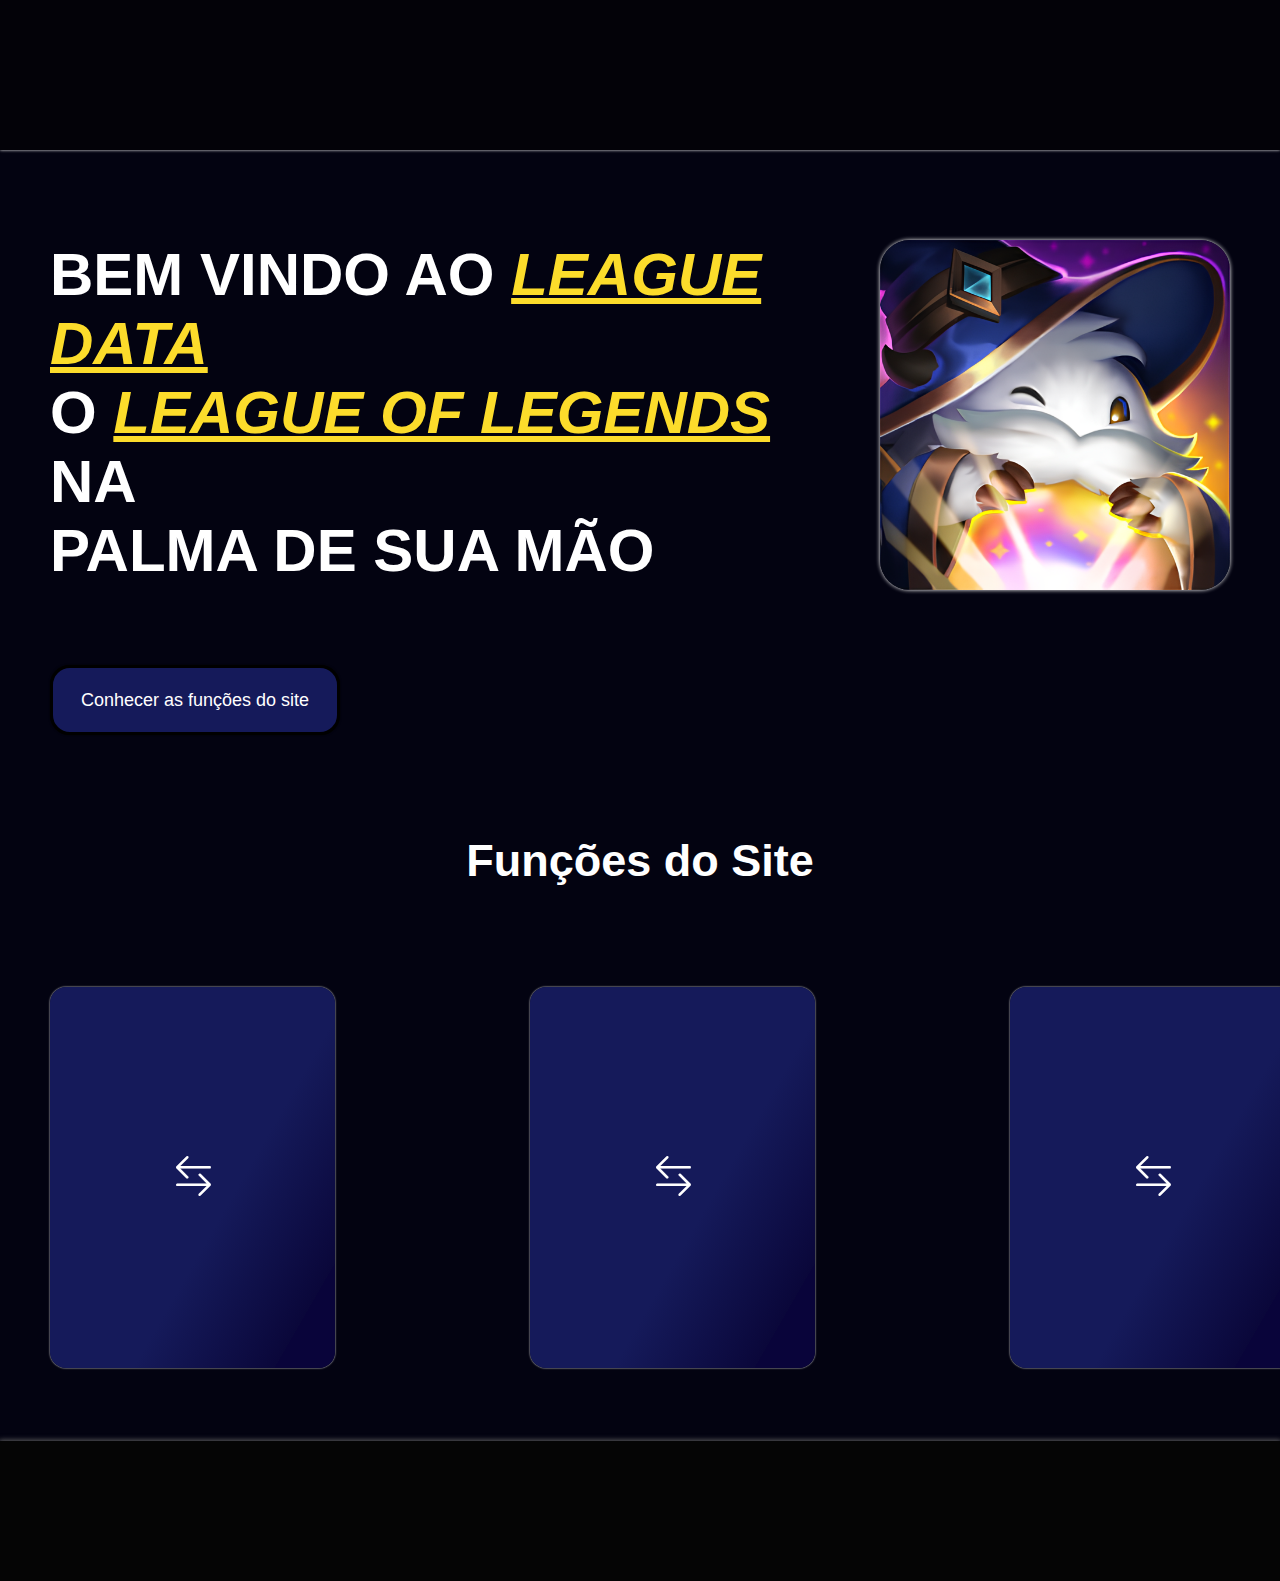
==== pag_apres.html @ 55ca132a "Add files via upload" ====
<!DOCTYPE html>
<html lang="pt-br">

<head>
  <meta charset="UTF-8">
  <meta name="viewport" content="width=device-width, initial-scale=1.0">
  <link rel="stylesheet" href="style.css">
  <link rel="stylesheet" href="https://cdn.jsdelivr.net/npm/bootstrap-icons@1.11.3/font/bootstrap-icons.min.css">
  <title>Document</title>
</head>

<body>
  <header>
    <section class="header_box">

    </section>
  </header>

  <!-- BOAS VINDAS -->

  <section>
    <div class="div_apresentacao">
      <div class="div_apresentacao_txt">
        <h1>BEM VINDO AO <span id="spam_1">LEAGUE DATA</span><br> O <span>LEAGUE OF LEGENDS</span> NA <br>PALMA DE SUA
          MÃO</h1>

        <button id="button_1"><a href="#titulo">Conhecer as funções do site</a></button>
      </div>
      <div class="div_apresentacao_img">
        <img src="img/img_1.png" alt="img_1" id="img_1">
      </div>

    </div>
  </section>

  <!-- BOAS VINDAS -->

  <div id="titulo"></div>

  <div class="titulo">
    <h2>Funções do Site</h2>
  </div>


  <!-- CARDS -->

  <section class="section_cards">
    <div class="div_cartas">
      <div class="flip-card">
        <div class="flip-card-inner">
          <div class="flip-card-front">
            <p class="title"><i class="bi bi-arrow-left-right"></i></p>
            <p></p>
          </div>
          <div class="flip-card-back">
            <p class="title">Campeões</p>
            <p id="p_1">Explore todos os Campeões do league of Legends, Habilidades, Skins, Lore, seja livre para conhecer 
              tudo oque tiver interesse sobre este mundo. </p>
          </div>
        </div>
      </div>

      <div class="flip-card">
        <div class="flip-card-inner">
          <div class="flip-card-front">
            <p class="title"><i class="bi bi-arrow-left-right"></i></p>
            <p></p>
          </div>
          <div class="flip-card-back">
            <p class="title">BACK</p>
            <p></p>
          </div>
        </div>
      </div>

        <div class="flip-card">
          <div class="flip-card-inner">
            <div class="flip-card-front">
              <p class="title"><i class="bi bi-arrow-left-right"></i></p>
              <p></p>
            </div>
            <div class="flip-card-back">
              <p class="title">BACK</p>
              <p></p>
            </div>
          </div>
        </div>
    </div>

  </section>

  <!-- CARDS -->

<footer>
  
</footer>

</body>

</html>
---- style.css ----
/* GERAL */

*{
    margin: 0px;
    font-family: 'Popins', sans-serif;
}

body{
    background-color: rgb(3, 3, 17);
}

html {
    scroll-behavior: smooth;
}

/* IMAGENS INICIO */

#img_1{
    width: 350px;
    height: 350px;
    border-radius: 30px;
    box-shadow: 0px 0px 4px 0px rgb(255, 255, 255);
    transition: .2s ease;
}

/* IMAGENS INICIO */

/* GERAL */

/* HEADER INICIO */
.header_box{
    background-color: rgb(3, 2, 8);
    height: 150px;
    box-shadow: 0px 0px 3px rgb(245, 245, 245);
}
/* HEADER FIM */

/* APRESENTAÇÃO INICIO */

.div_apresentacao{
    margin: 150px 0px 0px 50px;
    display: flex;
    flex-direction: row;
    justify-content: space-between;
}

.div_apresentacao_txt{
    margin-top: -60px;
    color: white;
    font-size: 30px;
    display: flex;
    flex-direction: column;
    gap: 80px;
}

#button_1{
    width: 290px;
    height: 70px;
    border-radius: 20px;
    background-color: rgb(21, 26, 90);
    border: solid rgb(0, 0, 0);
    box-shadow: 0px 0px 2px rgb(0, 0, 0);
    transition: .2s ease;
}

#button_1:hover{
    transform: scale(1.05);
    box-shadow: 0px 0px 10px 1px rgb(0, 0, 0);
}

#button_1 a{
    text-decoration: none;
    font-family: 'Popins', sans-serif;
    font-size: 18px;
    color: rgb(255, 255, 255);
}

.div_apresentacao_txt span{
    color: rgb(252, 220, 43);
    font-style: oblique;
    text-decoration: underline;
}

.div_apresentacao_img{
    display: flex;
    justify-content: center;
    text-align: center;
    margin: 50px;
    margin-top: -60px;
    margin-right: 50px;
    transition: .2s ease;
    position: relative;
    animation: flutuar 2s ease-in-out infinite alternate;
}

@keyframes flutuar{
    0% {
        top: 0px;
    }

    100%{
        top: -10px;
    }

}

/* APRESENTAÇÃO FIM */

/* CARDS INICIO */

.titulo{
    color: white;
    font-size: 30px;
    margin: 100px 0px 100px 0px;
    text-align: center;
}

/* CARDS UIVERSE */
.flip-card {
    background-color: transparent;
    width: 190px;
    height: 254px;
    perspective: 1000px;
    font-family: sans-serif;
  }
  
  .title {
    font-size: 1.5em;
    font-weight: 900;
    text-align: center;
    margin: 0;
  }
  
  .flip-card-inner {
    position: relative;
    width: 150%;
    height: 150%;
    text-align: center;
    transition: transform 0.8s;
    transform-style: preserve-3d;
  }
  
  .flip-card:hover .flip-card-inner {
    transform: rotateY(180deg);
  }
  
  .flip-card-front, .flip-card-back {
    box-shadow: 0 8px 14px 0 rgba(0,0,0,0.2);
    position: absolute;
    display: flex;
    flex-direction: column;
    justify-content: center;
    width: 100%;
    height: 100%;
    -webkit-backface-visibility: hidden;
    backface-visibility: hidden;
    box-shadow: 0px 0px 2px white;
    border-radius: 1rem;
  }
  
  .flip-card-front {
    background: linear-gradient(120deg, rgb(21, 26, 90) 60%, rgb(10, 7, 58) 88%,
       rgb(255, 255, 255) 40%, rgb(9, 4, 58) 48%);
    color: rgb(255, 255, 255);
  }
  
  .flip-card-back {
    background: url(img/img_1.png);
    transform: rotateY(180deg);
  }

  #p_1{
    font-size: 20px;
    color: white;
  }

  .title{
    font-size: 40px;
    color: white;
  }
/* CARDS UIVERSE */

.div_cartas{
    margin: 50px;
    display: flex;
    flex-direction: row;
    gap: 290px;
}

.flip-card-back{
    display: flex;
    flex-direction: column;
    gap: 20px;
}

/* CARDS FIM */

/* FOOTER */

footer {
    margin-top: 200px;
    height: 20px;
    padding: 60px 4%;
    box-shadow: 0 0 5px 1px rgb(94, 94, 94);
    background-color: rgb(5, 5, 5);
}
/* FOOTER */
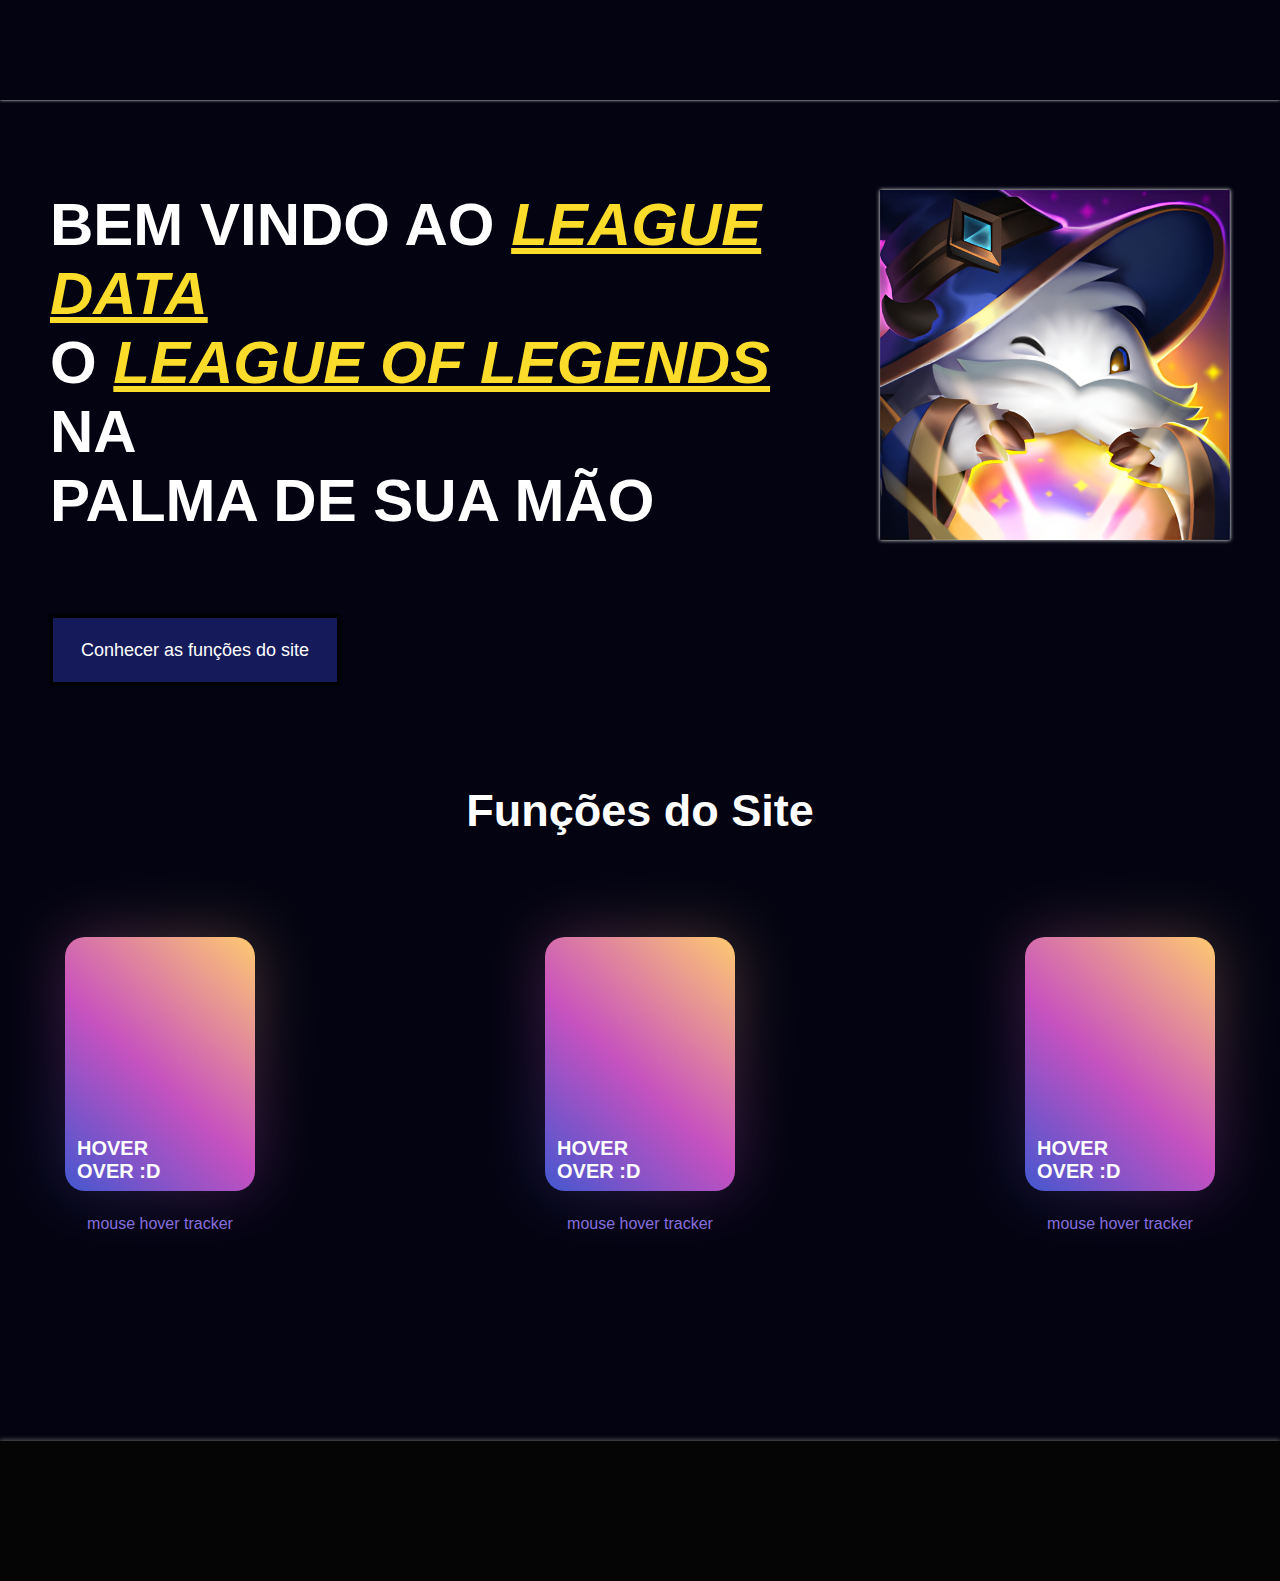
==== commit b347bca1: "trocado os cards" ====
--- a/pag_apres.html
+++ b/pag_apres.html
@@ -5,6 +5,7 @@
   <meta charset="UTF-8">
   <meta name="viewport" content="width=device-width, initial-scale=1.0">
   <link rel="stylesheet" href="style.css">
+  <link rel="stylesheet" href="cards.css">
   <link rel="stylesheet" href="https://cdn.jsdelivr.net/npm/bootstrap-icons@1.11.3/font/bootstrap-icons.min.css">
   <title>Document</title>
 </head>
@@ -46,54 +47,133 @@
 
   <section class="section_cards">
     <div class="div_cartas">
-      <div class="flip-card">
-        <div class="flip-card-inner">
-          <div class="flip-card-front">
-            <p class="title"><i class="bi bi-arrow-left-right"></i></p>
-            <p></p>
-          </div>
-          <div class="flip-card-back">
-            <p class="title">Campeões</p>
-            <p id="p_1">Explore todos os Campeões do league of Legends, Habilidades, Skins, Lore, seja livre para conhecer 
-              tudo oque tiver interesse sobre este mundo. </p>
+
+      <div class="container noselect">
+        <div class="canvas">
+          <div class="tracker tr-1"></div>
+          <div class="tracker tr-2"></div>
+          <div class="tracker tr-3"></div>
+          <div class="tracker tr-4"></div>
+          <div class="tracker tr-5"></div>
+          <div class="tracker tr-6"></div>
+          <div class="tracker tr-7"></div>
+          <div class="tracker tr-8"></div>
+          <div class="tracker tr-9"></div>
+          <div class="tracker tr-10"></div>
+          <div class="tracker tr-11"></div>
+          <div class="tracker tr-12"></div>
+          <div class="tracker tr-13"></div>
+          <div class="tracker tr-14"></div>
+          <div class="tracker tr-15"></div>
+          <div class="tracker tr-16"></div>
+          <div class="tracker tr-17"></div>
+          <div class="tracker tr-18"></div>
+          <div class="tracker tr-19"></div>
+          <div class="tracker tr-20"></div>
+          <div class="tracker tr-21"></div>
+          <div class="tracker tr-22"></div>
+          <div class="tracker tr-23"></div>
+          <div class="tracker tr-24"></div>
+          <div class="tracker tr-25"></div>
+          <div id="card">
+            <p id="prompt">HOVER OVER :D</p>
+            <div class="title">look mom,<br>no JS</div>
+            <div class="subtitle">
+              mouse hover tracker
+            </div>
+
           </div>
         </div>
       </div>
 
-      <div class="flip-card">
-        <div class="flip-card-inner">
-          <div class="flip-card-front">
-            <p class="title"><i class="bi bi-arrow-left-right"></i></p>
-            <p></p>
-          </div>
-          <div class="flip-card-back">
-            <p class="title">BACK</p>
-            <p></p>
+      <div class="container noselect">
+        <div class="canvas">
+          <div class="tracker tr-1"></div>
+          <div class="tracker tr-2"></div>
+          <div class="tracker tr-3"></div>
+          <div class="tracker tr-4"></div>
+          <div class="tracker tr-5"></div>
+          <div class="tracker tr-6"></div>
+          <div class="tracker tr-7"></div>
+          <div class="tracker tr-8"></div>
+          <div class="tracker tr-9"></div>
+          <div class="tracker tr-10"></div>
+          <div class="tracker tr-11"></div>
+          <div class="tracker tr-12"></div>
+          <div class="tracker tr-13"></div>
+          <div class="tracker tr-14"></div>
+          <div class="tracker tr-15"></div>
+          <div class="tracker tr-16"></div>
+          <div class="tracker tr-17"></div>
+          <div class="tracker tr-18"></div>
+          <div class="tracker tr-19"></div>
+          <div class="tracker tr-20"></div>
+          <div class="tracker tr-21"></div>
+          <div class="tracker tr-22"></div>
+          <div class="tracker tr-23"></div>
+          <div class="tracker tr-24"></div>
+          <div class="tracker tr-25"></div>
+          <div id="card">
+            <p id="prompt">HOVER OVER :D</p>
+            <div class="title">look mom,<br>no JS</div>
+            <div class="subtitle">
+              mouse hover tracker
+            </div>
+
           </div>
         </div>
       </div>
 
-        <div class="flip-card">
-          <div class="flip-card-inner">
-            <div class="flip-card-front">
-              <p class="title"><i class="bi bi-arrow-left-right"></i></p>
-              <p></p>
+      <div class="container noselect">
+        <div class="canvas">
+          <div class="tracker tr-1"></div>
+          <div class="tracker tr-2"></div>
+          <div class="tracker tr-3"></div>
+          <div class="tracker tr-4"></div>
+          <div class="tracker tr-5"></div>
+          <div class="tracker tr-6"></div>
+          <div class="tracker tr-7"></div>
+          <div class="tracker tr-8"></div>
+          <div class="tracker tr-9"></div>
+          <div class="tracker tr-10"></div>
+          <div class="tracker tr-11"></div>
+          <div class="tracker tr-12"></div>
+          <div class="tracker tr-13"></div>
+          <div class="tracker tr-14"></div>
+          <div class="tracker tr-15"></div>
+          <div class="tracker tr-16"></div>
+          <div class="tracker tr-17"></div>
+          <div class="tracker tr-18"></div>
+          <div class="tracker tr-19"></div>
+          <div class="tracker tr-20"></div>
+          <div class="tracker tr-21"></div>
+          <div class="tracker tr-22"></div>
+          <div class="tracker tr-23"></div>
+          <div class="tracker tr-24"></div>
+          <div class="tracker tr-25"></div>
+          <div id="card">
+            <p id="prompt">HOVER OVER :D</p>
+            <div class="title">look mom,<br>no JS</div>
+            <div class="subtitle">
+              mouse hover tracker
             </div>
-            <div class="flip-card-back">
-              <p class="title">BACK</p>
-              <p></p>
-            </div>
+
           </div>
         </div>
+      </div>
+
     </div>
+
+
+
 
   </section>
 
   <!-- CARDS -->
 
-<footer>
-  
-</footer>
+  <footer>
+
+  </footer>
 
 </body>
 
--- a/style.css
+++ b/style.css
@@ -2,6 +2,7 @@
 
 *{
     margin: 0px;
+    padding: 0px;
     font-family: 'Popins', sans-serif;
 }
 
@@ -18,7 +19,7 @@
 #img_1{
     width: 350px;
     height: 350px;
-    border-radius: 30px;
+    border-radius: 0px;
     box-shadow: 0px 0px 4px 0px rgb(255, 255, 255);
     transition: .2s ease;
 }
@@ -29,8 +30,8 @@
 
 /* HEADER INICIO */
 .header_box{
-    background-color: rgb(3, 2, 8);
-    height: 150px;
+    background-color: rgb(3, 3, 17);
+    height: 100px;
     box-shadow: 0px 0px 3px rgb(245, 245, 245);
 }
 /* HEADER FIM */
@@ -56,7 +57,7 @@
 #button_1{
     width: 290px;
     height: 70px;
-    border-radius: 20px;
+    border-radius: 0px;
     background-color: rgb(21, 26, 90);
     border: solid rgb(0, 0, 0);
     box-shadow: 0px 0px 2px rgb(0, 0, 0);
@@ -111,11 +112,17 @@
 .titulo{
     color: white;
     font-size: 30px;
-    margin: 100px 0px 100px 0px;
+    margin: 100px 0px 50px 0px;
     text-align: center;
 }
 
 /* CARDS UIVERSE */
+
+.section_cards{
+    display: flex;
+    justify-content: center;
+}
+
 .flip-card {
     background-color: transparent;
     width: 190px;
@@ -155,7 +162,6 @@
     -webkit-backface-visibility: hidden;
     backface-visibility: hidden;
     box-shadow: 0px 0px 2px white;
-    border-radius: 1rem;
   }
   
   .flip-card-front {
--- a/cards.css
+++ b/cards.css
@@ -0,0 +1,352 @@
+/*works janky on mobile :<*/
+.container {
+    position: relative;
+    width: 190px;
+    height: 254px;
+    transition: 200ms;
+  }
+  
+  .container:active {
+    width: 180px;
+    height: 245px;
+  }
+  
+  #card {
+    position: absolute;
+    inset: 0;
+    z-index: 0;
+    display: flex;
+    justify-content: center;
+    align-items: center;
+    border-radius: 20px;
+    transition: 700ms;
+    background: linear-gradient(43deg, rgb(65, 88, 208) 0%, rgb(200, 80, 192) 46%, rgb(255, 204, 112) 100%);
+  }
+  
+  .subtitle {
+    transform: translateY(160px);
+    color: rgb(134, 110, 221);
+    text-align: center;
+    width: 100%;
+  }
+  
+  .title {
+    opacity: 0;
+    transition-duration: 300ms;
+    transition-timing-function: ease-in-out-out;
+    transition-delay: 100ms;
+    position: absolute;
+    font-size: x-large;
+    font-weight: bold;
+    color: white;
+  }
+  
+  .tracker:hover ~ #card .title {
+    opacity: 1;
+  }
+  
+  #prompt {
+    bottom: 8px;
+    left: 12px;
+    z-index: 20;
+    font-size: 20px;
+    font-weight: bold;
+    transition: 300ms ease-in-out-out;
+    position: absolute;
+    max-width: 110px;
+    color: rgb(255, 255, 255);
+  }
+  
+  .tracker {
+    position: absolute;
+    z-index: 200;
+    width: 100%;
+    height: 100%;
+  }
+  
+  .tracker:hover {
+    cursor: pointer;
+  }
+  
+  .tracker:hover ~ #card #prompt {
+    opacity: 0;
+  }
+  
+  .tracker:hover ~ #card {
+    transition: 300ms;
+    filter: brightness(1.1);
+  }
+  
+  .container:hover #card::before {
+    transition: 200ms;
+    content: '';
+    opacity: 80%;
+  }
+  
+  .canvas {
+    perspective: 800px;
+    inset: 0;
+    z-index: 200;
+    position: absolute;
+    display: grid;
+    grid-template-columns: 1fr 1fr 1fr 1fr 1fr;
+    grid-template-rows: 1fr 1fr 1fr 1fr 1fr;
+    gap: 0px 0px;
+    grid-template-areas: "tr-1 tr-2 tr-3 tr-4 tr-5"
+      "tr-6 tr-7 tr-8 tr-9 tr-10"
+      "tr-11 tr-12 tr-13 tr-14 tr-15"
+      "tr-16 tr-17 tr-18 tr-19 tr-20"
+      "tr-21 tr-22 tr-23 tr-24 tr-25";
+  }
+  
+  #card::before {
+    content: '';
+    background: linear-gradient(43deg, rgb(65, 88, 208) 0%, rgb(200, 80, 192) 46%, rgb(255, 204, 112) 100%);
+    filter: blur(2rem);
+    opacity: 30%;
+    width: 100%;
+    height: 100%;
+    position: absolute;
+    z-index: -1;
+    transition: 200ms;
+  }
+  
+  .tr-1 {
+    grid-area: tr-1;
+  }
+  
+  .tr-2 {
+    grid-area: tr-2;
+  }
+  
+  .tr-3 {
+    grid-area: tr-3;
+  }
+  
+  .tr-4 {
+    grid-area: tr-4;
+  }
+  
+  .tr-5 {
+    grid-area: tr-5;
+  }
+  
+  .tr-6 {
+    grid-area: tr-6;
+  }
+  
+  .tr-7 {
+    grid-area: tr-7;
+  }
+  
+  .tr-8 {
+    grid-area: tr-8;
+  }
+  
+  .tr-9 {
+    grid-area: tr-9;
+  }
+  
+  .tr-10 {
+    grid-area: tr-10;
+  }
+  
+  .tr-11 {
+    grid-area: tr-11;
+  }
+  
+  .tr-12 {
+    grid-area: tr-12;
+  }
+  
+  .tr-13 {
+    grid-area: tr-13;
+  }
+  
+  .tr-14 {
+    grid-area: tr-14;
+  }
+  
+  .tr-15 {
+    grid-area: tr-15;
+  }
+  
+  .tr-16 {
+    grid-area: tr-16;
+  }
+  
+  .tr-17 {
+    grid-area: tr-17;
+  }
+  
+  .tr-18 {
+    grid-area: tr-18;
+  }
+  
+  .tr-19 {
+    grid-area: tr-19;
+  }
+  
+  .tr-20 {
+    grid-area: tr-20;
+  }
+  
+  .tr-21 {
+    grid-area: tr-21;
+  }
+  
+  .tr-22 {
+    grid-area: tr-22;
+  }
+  
+  .tr-23 {
+    grid-area: tr-23;
+  }
+  
+  .tr-24 {
+    grid-area: tr-24;
+  }
+  
+  .tr-25 {
+    grid-area: tr-25;
+  }
+  
+  .tr-1:hover ~ #card {
+    transition: 125ms ease-in-out;
+    transform: rotateX(20deg) rotateY(-10deg) rotateZ(0deg);
+  }
+  
+  .tr-2:hover ~ #card {
+    transition: 125ms ease-in-out;
+    transform: rotateX(20deg) rotateY(-5deg) rotateZ(0deg);
+  }
+  
+  .tr-3:hover ~ #card {
+    transition: 125ms ease-in-out;
+    transform: rotateX(20deg) rotateY(0deg) rotateZ(0deg);
+  }
+  
+  .tr-4:hover ~ #card {
+    transition: 125ms ease-in-out;
+    transform: rotateX(20deg) rotateY(5deg) rotateZ(0deg);
+  }
+  
+  .tr-5:hover ~ #card {
+    transition: 125ms ease-in-out;
+    transform: rotateX(20deg) rotateY(10deg) rotateZ(0deg);
+  }
+  
+  .tr-6:hover ~ #card {
+    transition: 125ms ease-in-out;
+    transform: rotateX(10deg) rotateY(-10deg) rotateZ(0deg);
+  }
+  
+  .tr-7:hover ~ #card {
+    transition: 125ms ease-in-out;
+    transform: rotateX(10deg) rotateY(-5deg) rotateZ(0deg);
+  }
+  
+  .tr-8:hover ~ #card {
+    transition: 125ms ease-in-out;
+    transform: rotateX(10deg) rotateY(0deg) rotateZ(0deg);
+  }
+  
+  .tr-9:hover ~ #card {
+    transition: 125ms ease-in-out;
+    transform: rotateX(10deg) rotateY(5deg) rotateZ(0deg);
+  }
+  
+  .tr-10:hover ~ #card {
+    transition: 125ms ease-in-out;
+    transform: rotateX(10deg) rotateY(10deg) rotateZ(0deg);
+  }
+  
+  .tr-11:hover ~ #card {
+    transition: 125ms ease-in-out;
+    transform: rotateX(0deg) rotateY(-10deg) rotateZ(0deg);
+  }
+  
+  .tr-12:hover ~ #card {
+    transition: 125ms ease-in-out;
+    transform: rotateX(0deg) rotateY(-5deg) rotateZ(0deg);
+  }
+  
+  .tr-13:hover ~ #card {
+    transition: 125ms ease-in-out;
+    transform: rotateX(0deg) rotateY(0deg) rotateZ(0deg);
+  }
+  
+  .tr-14:hover ~ #card {
+    transition: 125ms ease-in-out;
+    transform: rotateX(0deg) rotateY(5deg) rotateZ(0deg);
+  }
+  
+  .tr-15:hover ~ #card {
+    transition: 125ms ease-in-out;
+    transform: rotateX(0deg) rotateY(10deg) rotateZ(0deg);
+  }
+  
+  .tr-16:hover ~ #card {
+    transition: 125ms ease-in-out;
+    transform: rotateX(-10deg) rotateY(-10deg) rotateZ(0deg);
+  }
+  
+  .tr-17:hover ~ #card {
+    transition: 125ms ease-in-out;
+    transform: rotateX(-10deg) rotateY(-5deg) rotateZ(0deg);
+  }
+  
+  .tr-18:hover ~ #card {
+    transition: 125ms ease-in-out;
+    transform: rotateX(-10deg) rotateY(0deg) rotateZ(0deg);
+  }
+  
+  .tr-19:hover ~ #card {
+    transition: 125ms ease-in-out;
+    transform: rotateX(-10deg) rotateY(5deg) rotateZ(0deg);
+  }
+  
+  .tr-20:hover ~ #card {
+    transition: 125ms ease-in-out;
+    transform: rotateX(-10deg) rotateY(10deg) rotateZ(0deg);
+  }
+  
+  .tr-21:hover ~ #card {
+    transition: 125ms ease-in-out;
+    transform: rotateX(-20deg) rotateY(-10deg) rotateZ(0deg);
+  }
+  
+  .tr-22:hover ~ #card {
+    transition: 125ms ease-in-out;
+    transform: rotateX(-20deg) rotateY(-5deg) rotateZ(0deg);
+  }
+  
+  .tr-23:hover ~ #card {
+    transition: 125ms ease-in-out;
+    transform: rotateX(-20deg) rotateY(0deg) rotateZ(0deg);
+  }
+  
+  .tr-24:hover ~ #card {
+    transition: 125ms ease-in-out;
+    transform: rotateX(-20deg) rotateY(5deg) rotateZ(0deg);
+  }
+  
+  .tr-25:hover ~ #card {
+    transition: 125ms ease-in-out;
+    transform: rotateX(-20deg) rotateY(10deg) rotateZ(0deg);
+  }
+  
+  .noselect {
+    -webkit-touch-callout: none;
+     /* iOS Safari */
+    -webkit-user-select: none;
+     /* Safari */
+     /* Konqueror HTML */
+    -moz-user-select: none;
+     /* Old versions of Firefox */
+    -ms-user-select: none;
+     /* Internet Explorer/Edge */
+    user-select: none;
+     /* Non-prefixed version, currently
+                                      supported by Chrome, Edge, Opera and Firefox */
+  }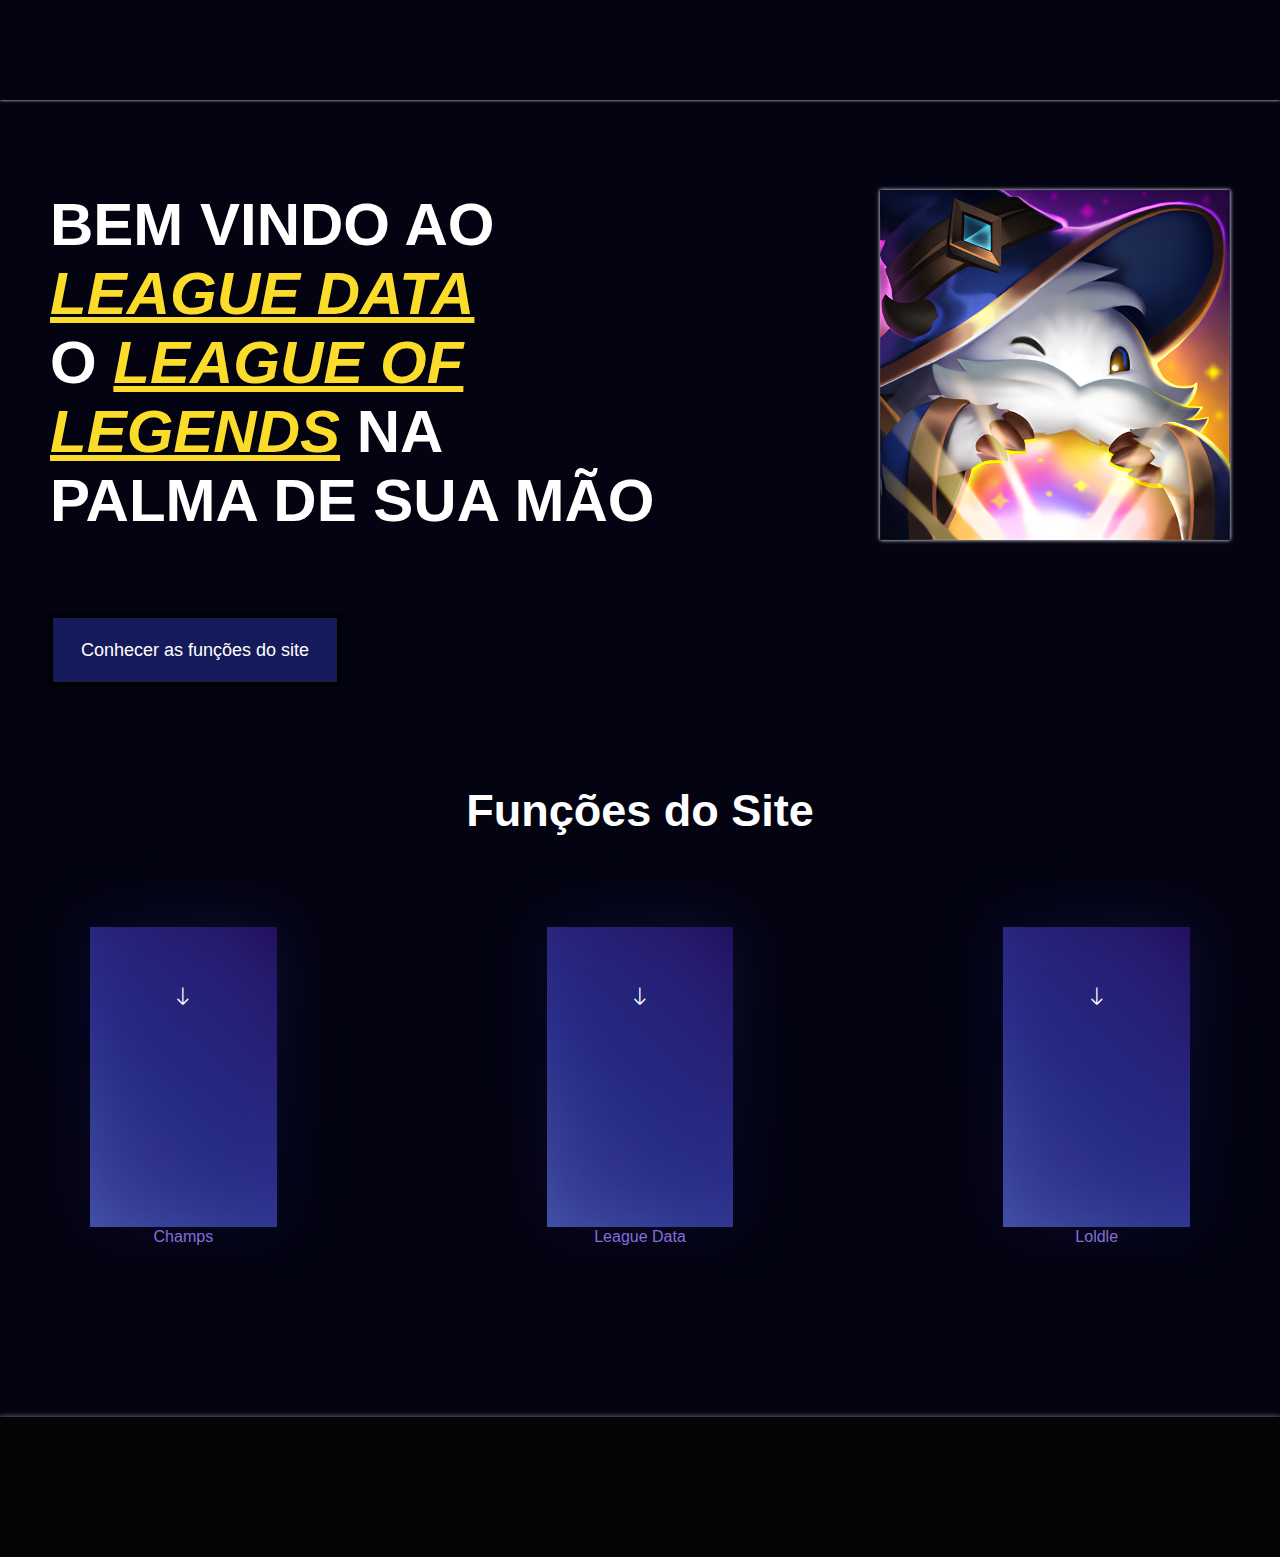
==== commit 0e458b87: "Feito os cards" ====
--- a/pag_apres.html
+++ b/pag_apres.html
@@ -76,10 +76,10 @@
           <div class="tracker tr-24"></div>
           <div class="tracker tr-25"></div>
           <div id="card">
-            <p id="prompt">HOVER OVER :D</p>
-            <div class="title">look mom,<br>no JS</div>
+            <p id="prompt"><i class="bi bi-arrow-down"></i></p>
+            <div class="title">Amostra de todos <br>os campeões de <br>League Of Legends</div>
             <div class="subtitle">
-              mouse hover tracker
+              Champs
             </div>
 
           </div>
@@ -114,10 +114,10 @@
           <div class="tracker tr-24"></div>
           <div class="tracker tr-25"></div>
           <div id="card">
-            <p id="prompt">HOVER OVER :D</p>
-            <div class="title">look mom,<br>no JS</div>
+            <p id="prompt"><i class="bi bi-arrow-down"></i></p>
+            <div class="title">Database de todos<br> os campeões e<br> invocadores com <br>suas informações</div>
             <div class="subtitle">
-              mouse hover tracker
+              League Data
             </div>
 
           </div>
@@ -152,10 +152,10 @@
           <div class="tracker tr-24"></div>
           <div class="tracker tr-25"></div>
           <div id="card">
-            <p id="prompt">HOVER OVER :D</p>
-            <div class="title">look mom,<br>no JS</div>
+            <p id="prompt"><i class="bi bi-arrow-down"></i></p>
+            <div class="title">Três Jogos de<br> adivinhação, teste<br> sua memoria e seu<br> conhecimento no LoL</div>
             <div class="subtitle">
-              mouse hover tracker
+              Loldle
             </div>
 
           </div>
--- a/style.css
+++ b/style.css
@@ -42,7 +42,8 @@
     margin: 150px 0px 0px 50px;
     display: flex;
     flex-direction: row;
-    justify-content: space-between;
+    justify-content: center;
+    gap: 10%;
 }
 
 .div_apresentacao_txt{
@@ -107,100 +108,6 @@
 
 /* APRESENTAÇÃO FIM */
 
-/* CARDS INICIO */
-
-.titulo{
-    color: white;
-    font-size: 30px;
-    margin: 100px 0px 50px 0px;
-    text-align: center;
-}
-
-/* CARDS UIVERSE */
-
-.section_cards{
-    display: flex;
-    justify-content: center;
-}
-
-.flip-card {
-    background-color: transparent;
-    width: 190px;
-    height: 254px;
-    perspective: 1000px;
-    font-family: sans-serif;
-  }
-  
-  .title {
-    font-size: 1.5em;
-    font-weight: 900;
-    text-align: center;
-    margin: 0;
-  }
-  
-  .flip-card-inner {
-    position: relative;
-    width: 150%;
-    height: 150%;
-    text-align: center;
-    transition: transform 0.8s;
-    transform-style: preserve-3d;
-  }
-  
-  .flip-card:hover .flip-card-inner {
-    transform: rotateY(180deg);
-  }
-  
-  .flip-card-front, .flip-card-back {
-    box-shadow: 0 8px 14px 0 rgba(0,0,0,0.2);
-    position: absolute;
-    display: flex;
-    flex-direction: column;
-    justify-content: center;
-    width: 100%;
-    height: 100%;
-    -webkit-backface-visibility: hidden;
-    backface-visibility: hidden;
-    box-shadow: 0px 0px 2px white;
-  }
-  
-  .flip-card-front {
-    background: linear-gradient(120deg, rgb(21, 26, 90) 60%, rgb(10, 7, 58) 88%,
-       rgb(255, 255, 255) 40%, rgb(9, 4, 58) 48%);
-    color: rgb(255, 255, 255);
-  }
-  
-  .flip-card-back {
-    background: url(img/img_1.png);
-    transform: rotateY(180deg);
-  }
-
-  #p_1{
-    font-size: 20px;
-    color: white;
-  }
-
-  .title{
-    font-size: 40px;
-    color: white;
-  }
-/* CARDS UIVERSE */
-
-.div_cartas{
-    margin: 50px;
-    display: flex;
-    flex-direction: row;
-    gap: 290px;
-}
-
-.flip-card-back{
-    display: flex;
-    flex-direction: column;
-    gap: 20px;
-}
-
-/* CARDS FIM */
-
 /* FOOTER */
 
 footer {
--- a/cards.css
+++ b/cards.css
@@ -1,14 +1,41 @@
+/* CARDS INICIO */
+
+.titulo{
+  color: white;
+  font-size: 30px;
+  margin: 100px 0px 50px 0px;
+  text-align: center;
+}
+
+
+.div_cartas{
+  margin: 100px;
+  display: flex;
+  flex-direction: row;
+  gap: 290px;
+}
+
+.flip-card-back{
+  display: flex;
+  flex-direction: column;
+  gap: 20px;
+}
+
+/* CARDS FIM */
+
+
 /*works janky on mobile :<*/
 .container {
     position: relative;
-    width: 190px;
-    height: 254px;
+    width: 100%;
+    height: 300px;
     transition: 200ms;
+    margin: -10px;
   }
   
   .container:active {
-    width: 180px;
-    height: 245px;
+    width: 95%;
+    height: 290px;
   }
   
   #card {
@@ -18,9 +45,9 @@
     display: flex;
     justify-content: center;
     align-items: center;
-    border-radius: 20px;
+    border-radius: 0px;
     transition: 700ms;
-    background: linear-gradient(43deg, rgb(65, 88, 208) 0%, rgb(200, 80, 192) 46%, rgb(255, 204, 112) 100%);
+    background: linear-gradient(43deg, rgb(68, 86, 173) 0%, rgb(48, 50, 143) 46%, rgb(34, 14, 90) 100%);
   }
   
   .subtitle {
@@ -39,6 +66,7 @@
     font-size: x-large;
     font-weight: bold;
     color: white;
+    font-size: 15px;
   }
   
   .tracker:hover ~ #card .title {
@@ -46,15 +74,15 @@
   }
   
   #prompt {
-    bottom: 8px;
-    left: 12px;
-    z-index: 20;
     font-size: 20px;
     font-weight: bold;
     transition: 300ms ease-in-out-out;
     position: absolute;
     max-width: 110px;
     color: rgb(255, 255, 255);
+    white-space: nowrap;
+    margin-bottom: 160px;
+    text-decoration: underline;
   }
   
   .tracker {
@@ -101,7 +129,7 @@
   
   #card::before {
     content: '';
-    background: linear-gradient(43deg, rgb(65, 88, 208) 0%, rgb(200, 80, 192) 46%, rgb(255, 204, 112) 100%);
+    background: linear-gradient(43deg, rgb(42, 17, 87) 0%, rgb(10, 23, 100) 46%, rgb(51, 49, 153) 100%);
     filter: blur(2rem);
     opacity: 30%;
     width: 100%;
